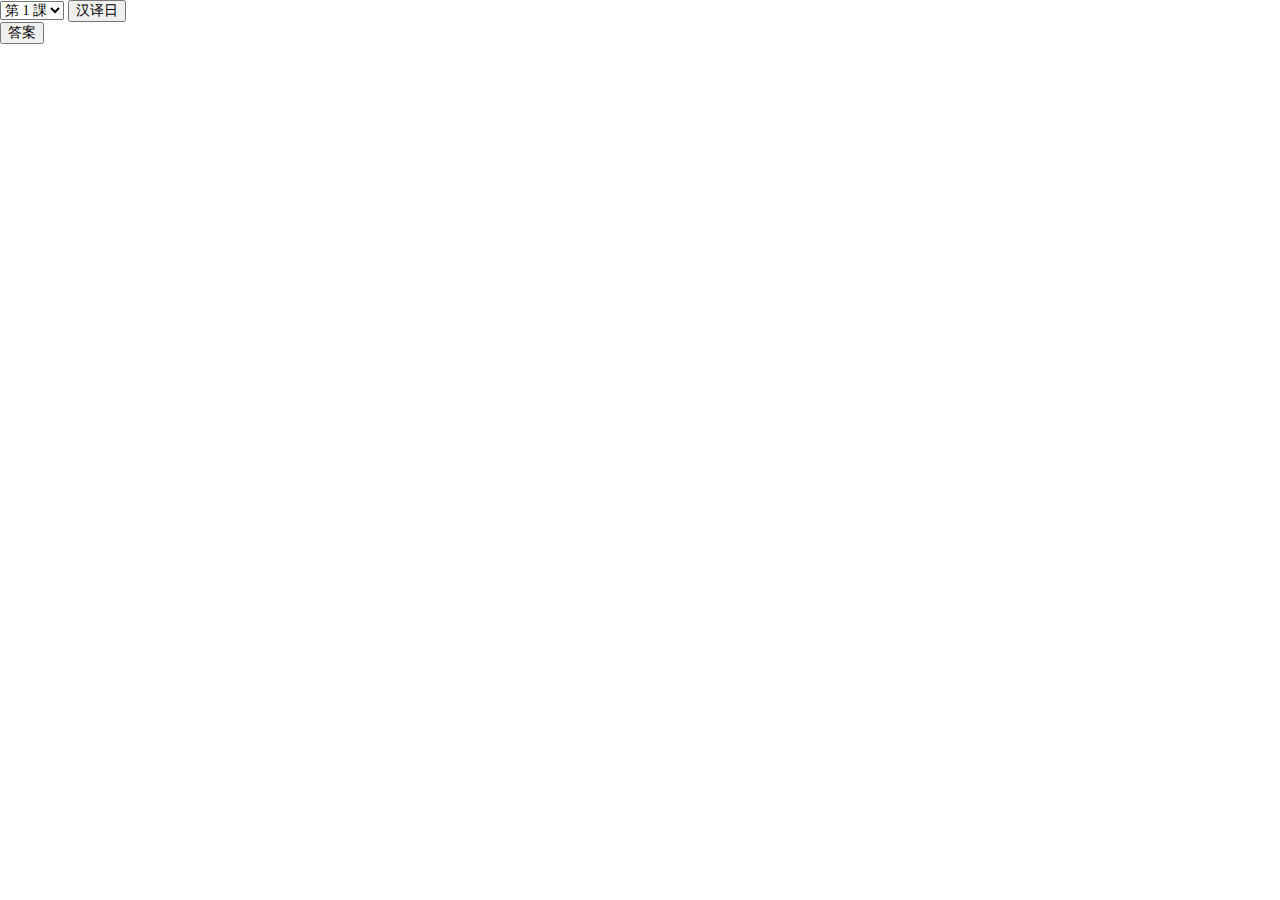
==== cnjp.html @ ad1a3784 "1st" ====
<!DOCTYPE html>
<html lang="en">
<head>
	<meta charset="UTF-8">
	<title>Document</title>
	<link rel="stylesheet" href="css/mormalize.css">
	<link rel="stylesheet" href="css/animate.css">
	<link rel="stylesheet" href="css/swiper.min.css">
	<script src="js/fontsize.js"></script>
	<script src="js/jquery-1.11.3.min.js"></script>
	<script src="js/swiper.min.js"></script>
	<style>
	
		#top-line {
			width:100%;
			height:3px;
			line-height:0;
			font-size:0;
			overflow:hidden;
			text-align:center;
			z-index:1;
			background-color:#0fa6ea;
			background:-webkit-linear-gradient(left,rgba(15,166,234,1) 0,rgba(89,204,24,1) 10%,rgba(15,166,234,1) 60%,rgba(15,166,234,1) 100%);
			background:-moz-linear-gradient(left,rgba(15,166,234,1) 0,rgba(89,204,24,1) 10%,rgba(15,166,234,1) 60%,rgba(15,166,234,1) 100%);
			background:-ms-linear-gradient(left,rgba(15,166,234,1) 0,rgba(89,204,24,1) 10%,rgba(15,166,234,1) 60%,rgba(15,166,234,1) 100%);
			background:linear-gradient(left,rgba(15,166,234,1) 0,rgba(89,204,24,1) 10%,rgba(15,166,234,1) 60%,rgba(15,166,234,1) 100%);
		}
	
		#tabs-container {
			/*height:400px;*/
		}
		#tabs {
			border-top:2px solid #9ac7ed;
			background:url(images/headbg.png) no-repeat left top #f9fafa;
			background-size:auto 100%;
			width:100%;
			height:38px;
			overflow:hidden;
		}
		#tabs a {
			font-weight:normal;
			text-align:center;
			float:left;
			width:64px;
			height:38px;
			line-height:38px;
			color:#2a70be;
			text-decoration:none;
		}
		#tabs a.active {
			border-top:2px solid #2a70be;
			margin-top:-2px;
			background-image:url(images/tab_ui.png);
			background-repeat:no-repeat;
			-webkit-background-size:64px 39px;
			-moz-background-size:64px 39px;
			-o-background-size:64px 39px;
			background-size:64px 39px;
			background-position:left top;
			color:#c14545;
		}
		
		.word-list {
			padding:10px;
			border-bottom:1px solid #eceef0;
			box-shadow:0 1px 1px #fff;
			font-weight:normal;
			font-size:80%;

		}
		.startcn,.txt,.answerTxt{
			display: none;
		}

	</style>
	
</head>
<body>

	<div>
		<audio src='' autoplay class="audio"></audio>
		<select class="selectNum"></select>
		<button class="cnjp">汉译日</button>
		<button class="startcn">下一个</button>
		<div class="txt"></div>
		<div id="answer">
		    <button class="answer">答案</button>

			<div class="answerTxt">
				<p class="answerTxtjp"></p>
				<p class="answerTxtjy"></p>
			</div>
		</div>
	
	</div>
	

	<script>
		window.onload = function() {
		    var navSwiper = new Swiper('#header', {
		        freeMode: true,
		        slidesPerView: 'auto',
		        freeModeSticky: true,
		    });
		     var navSwiper = new Swiper('#tabs', {
		        freeMode: true,
		        slidesPerView: 'auto',
		        freeModeSticky: true,
		    });
			
			
		  //   var bannerSwiper = new Swiper('#banner', {
		  //       autoplay: 5000,
		  //       visibilityFullFit: true,
		  //       loop: true,
		  //       pagination: {
		  //           el: '#banner .pagination',
		  //       }
		  //   });

		  //   var announcementSwiper = new Swiper('#announcement', {
		  //       direction: 'vertical',
				// loop: true,
		  //       autoplay: {
		  //           delay: 3000,
		  //           disableOnInteraction: false,
		  //       }
		  //   })

		    var tabsSwiper = new Swiper('#tabs-container', {
		        speed: 500,
		        on: {
		            slideChangeTransitionStart: function() {
		                $("#tabs .active").removeClass('active');
		                $("#tabs a").eq(this.activeIndex).addClass('active');
		            }
		        }
		    })
		    $("#tabs a").on('click', function(e) {
		        e.preventDefault()
		        $("#tabs .active").removeClass('active')
		        $(this).addClass('active')
		        tabsSwiper.slideTo($(this).index())
		    })



}

          
	</script>
	<script>
		
		    /*
            * @Author: tyler
            * @Date:   2018-10-02 12:50
            * @Last Modified by:   tyler
            * @Last Modified time: 
            */
            var book = [
                {"class" : "第 1 課",
                 "word" : [
                    {
                        "jp" : 'わたし',
                        "jy" : '私',
                        "cn" : '我',
                        "st" : 'y'
                    },
                    
                    {
                        "jp" : 'わたしたち',
                        "jy" : '私逹',
                        "cn" : '我们',
                        "st" : 'y'
                    },
                    {
                        "jp" : 'あなた',
                        "jy" : '',
                        "cn" : '你',
                        "st" : 'y'
                    },
                    {
                        "jp" : 'あのひと',
                        "jy" : '',
                        "cn" : '那个人',
                        "st" : 'y'
                    }
                ]
            },
            {"class" : "第 2 課",
                 "word" : [
                    {
                        "jp" : 'わたし2',
                        "jy" : '私2',
                        "cn" : '我2',
                        "st" : 'y'
                    },
                    
                    {
                        "jp" : 'わたしたち2',
                        "jy" : '私逹2',
                        "cn" : '我们2',
                        "st" : 'y'
                    },
                    {
                        "jp" : 'あなた2',
                        "jy" : '',
                        "cn" : '你2',
                        "st" : 'y'
                    },
                    {
                        "jp" : 'あのひと2',
                        "jy" : '',
                        "cn" : '那个人2',
                        "st" : 'y'
                    }
                ]
            },
            {"class" : "第 3 課",
                 "word" : [
                    {
                        "jp" : 'わたし3',
                        "jy" : '私3',
                        "cn" : '我3',
                        "st" : 'y'
                    },
                    
                    {
                        "jp" : 'わたしたち3',
                        "jy" : '私逹3',
                        "cn" : '我们3',
                        "st" : 'y'
                    },
                    {
                        "jp" : 'あなた3',
                        "jy" : '',
                        "cn" : '你3',
                        "st" : 'y'
                    },
                    {
                        "jp" : 'あのひと3',
                        "jy" : '',
                        "cn" : '那个人3',
                        "st" : 'y'
                    }
                ]
            }
        
           ];

     $(function() {
     	/*-------------增加开始----------------*/
     	var start=0
     	var bookCopy = JSON.parse(JSON.stringify(book)) // 保留原数组，以防篡改
     	$('.cnjp').click(function(){
     		$('.answerTxt').hide()

     		bookCopy = JSON.parse(JSON.stringify(book))
     		start = $(".selectNum").children('option:selected').val();  
     		$('.startcn').click()
     		// bookCopy = JSON.parse(JSON.stringify(book))
     		// var b = bookCopy[start]
     		$(this).hide()
     		$('.startcn,.txt').show()     		
		  	console.log(start)
     	})
     	$('.startcn').click(function(){
     		$('.answerTxt').hide()
     		$('.cnjp').hide()
     		var words = bookCopy[start].word
     		if(words.length==0){
     			// disp_confirm()
     			$('.cnjp').show()
     			$('.startcn').hide()
     			$('.txt').text('')
     			alert('哇你好棒啊！竟然完成了本课复习！')
     			return;
     		}
     		var num = Math.floor(Math.random() * words.length);
            $('.txt').text(words[num].cn);


	     		
	     	$('.answerTxtjp').text(words[num].jp);
	     	$('.answerTxtjy').text(words[num].jy);
	     	
            $('.audio').attr({'src':"http://fanyi.baidu.com/gettts?lan=jp&text="+words[num].jp+"&spd=5&source=web"})
            // http://fanyi.baidu.com/gettts?lan=zh&text=%E7%8E%8B%E7%84%95%E9%94%81&spd=5&source=web //中文
            var audio = document.getElementsByTagName('audio')[0];
      		audio.load();
     		words.splice(num,1) //删除随机到的这个

     	})


     	$('.answer').click(function() {
     		$('.answerTxt').show()
     		
     	});

     	$(".selectNum").change(function(){
     		bookCopy = JSON.parse(JSON.stringify(book))
     		start = $(this).children('option:selected').val();  
     		$('.cnjp').hide()
     		$('.startcn,.txt').show()
     		$('.startcn').click()
		  	console.log(start)
		});


     	
     	/*-------------增加结束----------------*/
          var SmalltypeName = [];     
          $.each(book,function (i,item) { //循环得出“class”
              SmalltypeName.push(item.class);

              $('.selectNum').append('<option value="'+i+'">'+item["class"]+'</option>'); 


              // $.each(item['word'],function (j,item2) {//循环得出“word”
              // 	  console.log(item2)
              //    var bb =  
              //     '<ul class="word-list">'+
              //     '<li class="ub-f1 tx-c">'+item2["jp"]+'</li>' +
              //     '<li class="ub-f1 tx-c">'+item2["jy"]+'</li>' +
              //     // '<li class="ub-f1 tx-c">'+item2["cn"]+'</li>' +
              //     '</ul>'

              //     $(".answerTxt").append(bb);                                  
              // });


              
          });
        });
	</script>

</body>
</html>
---- css/mormalize.css ----
/* Document
   ========================================================================== */
 
/**
 * 1. Correct the line height in all browsers.
 * 2. Prevent adjustments of font size after orientation changes in iOS.
 */
 
html {
  line-height: 1.15; /* 1 */
  -webkit-text-size-adjust: 100%; /* 2 */
}
 
/* Sections
   ========================================================================== */
 
/**
 * Remove the margin in all browsers.
 */
 
body {
  margin: 0;
}
 
/**
 * Render the `main` element consistently in IE.
 */
 
main {
  display: block;
}
 
/**
 * Correct the font size and margin on `h1` elements within `section` and
 * `article` contexts in Chrome, Firefox, and Safari.
 */
 
h1 {
  font-size: 2em;
  margin: 0.67em 0;
}
 
/* Grouping content
   ========================================================================== */
 
/**
 * 1. Add the correct box sizing in Firefox.
 * 2. Show the overflow in Edge and IE.
 */
 
hr {
  box-sizing: content-box; /* 1 */
  height: 0; /* 1 */
  overflow: visible; /* 2 */
}
 
/**
 * 1. Correct the inheritance and scaling of font size in all browsers.
 * 2. Correct the odd `em` font sizing in all browsers.
 */
 
pre {
  font-family: monospace, monospace; /* 1 */
  font-size: 1em; /* 2 */
}
 
/* Text-level semantics
   ========================================================================== */
 
/**
 * Remove the gray background on active links in IE 10.
 */
 
a {
  background-color: transparent;
}
 
/**
 * 1. Remove the bottom border in Chrome 57-
 * 2. Add the correct text decoration in Chrome, Edge, IE, Opera, and Safari.
 */
 
abbr[title] {
  border-bottom: none; /* 1 */
  text-decoration: underline; /* 2 */
  text-decoration: underline dotted; /* 2 */
}
 
/**
 * Add the correct font weight in Chrome, Edge, and Safari.
 */
 
b,
strong {
  font-weight: bolder;
}
 
/**
 * 1. Correct the inheritance and scaling of font size in all browsers.
 * 2. Correct the odd `em` font sizing in all browsers.
 */
 
code,
kbd,
samp {
  font-family: monospace, monospace; /* 1 */
  font-size: 1em; /* 2 */
}
 
/**
 * Add the correct font size in all browsers.
 */
 
small {
  font-size: 80%;
}
 
/**
 * Prevent `sub` and `sup` elements from affecting the line height in
 * all browsers.
 */
 
sub,
sup {
  font-size: 75%;
  line-height: 0;
  position: relative;
  vertical-align: baseline;
}
 
sub {
  bottom: -0.25em;
}
 
sup {
  top: -0.5em;
}
 
/* Embedded content
   ========================================================================== */
 
/**
 * Remove the border on images inside links in IE 10.
 */
 
img {
  border-style: none;
}
 
/* Forms
   ========================================================================== */
 
/**
 * 1. Change the font styles in all browsers.
 * 2. Remove the margin in Firefox and Safari.
 */
 
button,
input,
optgroup,
select,
textarea {
  font-family: inherit; /* 1 */
  font-size: 100%; /* 1 */
  line-height: 1.15; /* 1 */
  margin: 0; /* 2 */
}
 
/**
 * Show the overflow in IE.
 * 1. Show the overflow in Edge.
 */
 
button,
input { /* 1 */
  overflow: visible;
}
 
/**
 * Remove the inheritance of text transform in Edge, Firefox, and IE.
 * 1. Remove the inheritance of text transform in Firefox.
 */
 
button,
select { /* 1 */
  text-transform: none;
}
 
/**
 * Correct the inability to style clickable types in iOS and Safari.
 */
 
button,
[type="button"],
[type="reset"],
[type="submit"] {
  -webkit-appearance: button;
}
 
/**
 * Remove the inner border and padding in Firefox.
 */
 
button::-moz-focus-inner,
[type="button"]::-moz-focus-inner,
[type="reset"]::-moz-focus-inner,
[type="submit"]::-moz-focus-inner {
  border-style: none;
  padding: 0;
}
 
/**
 * Restore the focus styles unset by the previous rule.
 */
 
button:-moz-focusring,
[type="button"]:-moz-focusring,
[type="reset"]:-moz-focusring,
[type="submit"]:-moz-focusring {
  outline: 1px dotted ButtonText;
}
 
/**
 * Correct the padding in Firefox.
 */
 
fieldset {
  padding: 0.35em 0.75em 0.625em;
}
 
/**
 * 1. Correct the text wrapping in Edge and IE.
 * 2. Correct the color inheritance from `fieldset` elements in IE.
 * 3. Remove the padding so developers are not caught out when they zero out
 *    `fieldset` elements in all browsers.
 */
 
legend {
  box-sizing: border-box; /* 1 */
  color: inherit; /* 2 */
  display: table; /* 1 */
  max-width: 100%; /* 1 */
  padding: 0; /* 3 */
  white-space: normal; /* 1 */
}
 
/**
 * Add the correct vertical alignment in Chrome, Firefox, and Opera.
 */
 
progress {
  vertical-align: baseline;
}
 
/**
 * Remove the default vertical scrollbar in IE 10+.
 */
 
textarea {
  overflow: auto;
}
 
/**
 * 1. Add the correct box sizing in IE 10.
 * 2. Remove the padding in IE 10.
 */
 
[type="checkbox"],
[type="radio"] {
  box-sizing: border-box; /* 1 */
  padding: 0; /* 2 */
}
 
/**
 * Correct the cursor style of increment and decrement buttons in Chrome.
 */
 
[type="number"]::-webkit-inner-spin-button,
[type="number"]::-webkit-outer-spin-button {
  height: auto;
}
 
/**
 * 1. Correct the odd appearance in Chrome and Safari.
 * 2. Correct the outline style in Safari.
 */
 
[type="search"] {
  -webkit-appearance: textfield; /* 1 */
  outline-offset: -2px; /* 2 */
}
 
/**
 * Remove the inner padding in Chrome and Safari on macOS.
 */
 
[type="search"]::-webkit-search-decoration {
  -webkit-appearance: none;
}
 
/**
 * 1. Correct the inability to style clickable types in iOS and Safari.
 * 2. Change font properties to `inherit` in Safari.
 */
 
::-webkit-file-upload-button {
  -webkit-appearance: button; /* 1 */
  font: inherit; /* 2 */
}
 
/* Interactive
   ========================================================================== */
 
/*
 * Add the correct display in Edge, IE 10+, and Firefox.
 */
 
details {
  display: block;
}
 
/*
 * Add the correct display in all browsers.
 */
 
summary {
  display: list-item;
}
 
/* Misc
   ========================================================================== */
 
/**
 * Add the correct display in IE 10+.
 */
 
template {
  display: none;
}
 
/**
 * Add the correct display in IE 10.
 */
 
[hidden] {
  display: none;
}

HTML, body, div, h1, h2, h3, h4, h5, h6, ul, ol, dl, li, dt, dd, p, blockquote,
pre, form, fieldset, table, th, td {
    border:none;
    font-family:"微软雅黑","黑体","宋体";
    font-size:14px;
    margin:0px;
    padding:0px;
    }
html,body{
    height: 100%;
    width: 100%;
    }
address, caption, cite, code, dfn, em, strong, th, var {
    font-style: normal;
    font-weight: normal;
}
a{
    text-decoration:none;
}
a:link{
    color:#fff;
}
a:visited{
    color:#fff;
}
a:hover{
    color:#fff;
}
a:active{
    color:#fff;
}
input::-ms-clear{
    display:none;
    }
input::-ms-reveal{
    display:none;
}
input{
    -webkit-appearance: none;
    margin: 0;
    outline: none;
    padding: 0;
}
input::-webkit-input-placeholder{
    color: #ccc;
}
input::-ms-input-placeholder{
    color: #ccc;
}
input::-moz-placeholder{
    color: #ccc;
}
input[type=submit],input[type=button]{
    cursor: pointer;
}
button[disabled], input[disabled] {
    cursor: default;
}
img{
    border:none;
}
ul,ol,li{
    list-style-type:none;
}
a,img{display: block;
}
/*公共方法*/
.clear{
    clear: both;
}
.clearleft{
    clear: left;
}
.clearright{
    clear: right;
}
.floatleft{
    float: left;
}
.floatright{
    float: right;
}
.cursor{
    cursor: pointer;
}
/*背景及色值表*/
.bg000{
    background: #000;
}
.color000{
    color: #000;
}
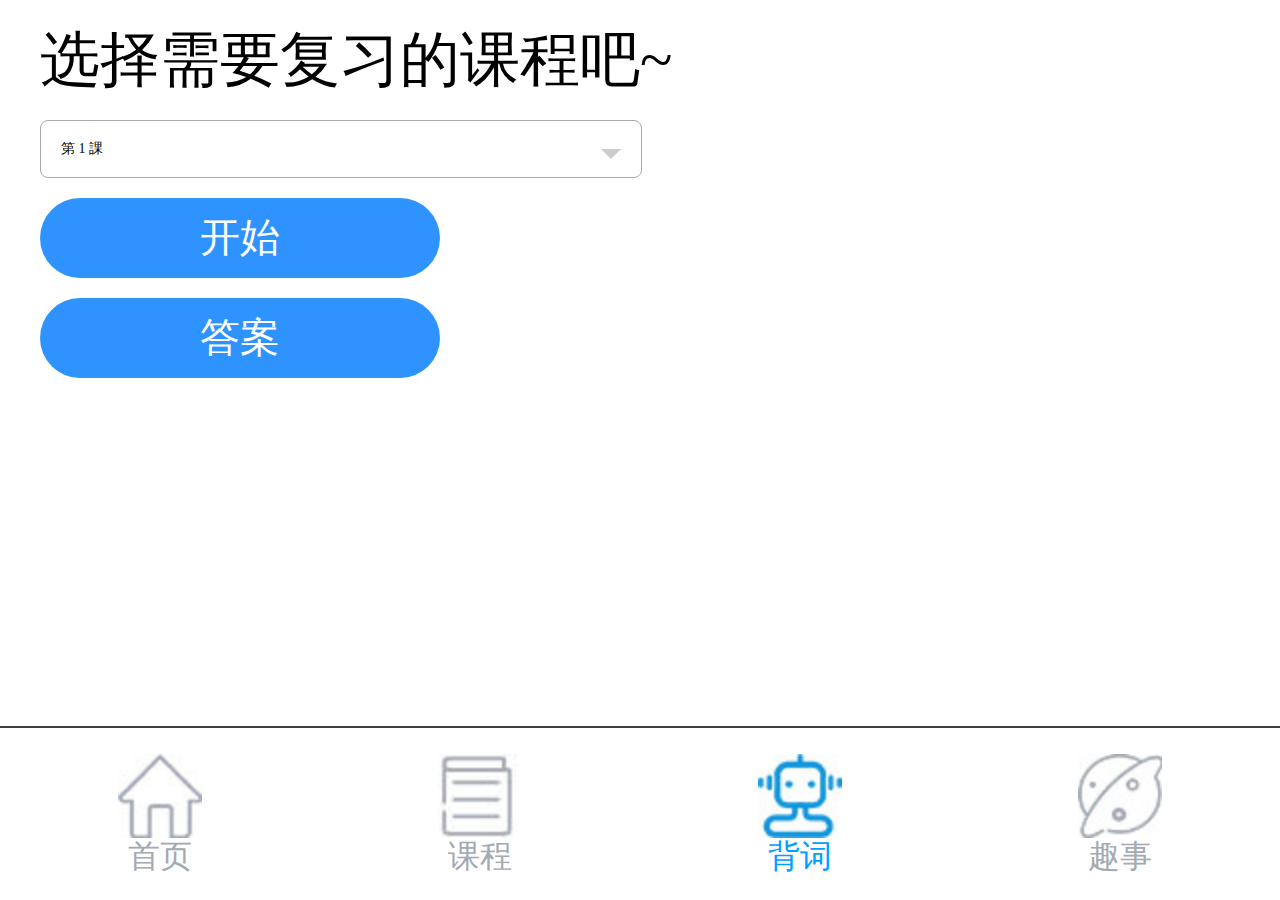
==== commit 7309751d: "z" ====
--- a/cnjp.html
+++ b/cnjp.html
@@ -2,89 +2,29 @@
 <html lang="en">
 <head>
 	<meta charset="UTF-8">
-	<title>Document</title>
-	<link rel="stylesheet" href="css/mormalize.css">
-	<link rel="stylesheet" href="css/animate.css">
-	<link rel="stylesheet" href="css/swiper.min.css">
-	<script src="js/fontsize.js"></script>
-	<script src="js/jquery-1.11.3.min.js"></script>
-	<script src="js/swiper.min.js"></script>
-	<style>
-	
-		#top-line {
-			width:100%;
-			height:3px;
-			line-height:0;
-			font-size:0;
-			overflow:hidden;
-			text-align:center;
-			z-index:1;
-			background-color:#0fa6ea;
-			background:-webkit-linear-gradient(left,rgba(15,166,234,1) 0,rgba(89,204,24,1) 10%,rgba(15,166,234,1) 60%,rgba(15,166,234,1) 100%);
-			background:-moz-linear-gradient(left,rgba(15,166,234,1) 0,rgba(89,204,24,1) 10%,rgba(15,166,234,1) 60%,rgba(15,166,234,1) 100%);
-			background:-ms-linear-gradient(left,rgba(15,166,234,1) 0,rgba(89,204,24,1) 10%,rgba(15,166,234,1) 60%,rgba(15,166,234,1) 100%);
-			background:linear-gradient(left,rgba(15,166,234,1) 0,rgba(89,204,24,1) 10%,rgba(15,166,234,1) 60%,rgba(15,166,234,1) 100%);
-		}
-	
-		#tabs-container {
-			/*height:400px;*/
-		}
-		#tabs {
-			border-top:2px solid #9ac7ed;
-			background:url(images/headbg.png) no-repeat left top #f9fafa;
-			background-size:auto 100%;
-			width:100%;
-			height:38px;
-			overflow:hidden;
-		}
-		#tabs a {
-			font-weight:normal;
-			text-align:center;
-			float:left;
-			width:64px;
-			height:38px;
-			line-height:38px;
-			color:#2a70be;
-			text-decoration:none;
-		}
-		#tabs a.active {
-			border-top:2px solid #2a70be;
-			margin-top:-2px;
-			background-image:url(images/tab_ui.png);
-			background-repeat:no-repeat;
-			-webkit-background-size:64px 39px;
-			-moz-background-size:64px 39px;
-			-o-background-size:64px 39px;
-			background-size:64px 39px;
-			background-position:left top;
-			color:#c14545;
-		}
-		
-		.word-list {
-			padding:10px;
-			border-bottom:1px solid #eceef0;
-			box-shadow:0 1px 1px #fff;
-			font-weight:normal;
-			font-size:80%;
-
-		}
-		.startcn,.txt,.answerTxt{
-			display: none;
-		}
-
-	</style>
+	<title>根据汉语回忆假名</title>
+    <link rel="stylesheet" href="css/mormalize.css">
+<link rel="stylesheet" href="css/animate.css">
+<link rel="stylesheet" href="css/swiper.min.css">
+<link rel="stylesheet" href="css/index.css">
+<link rel="stylesheet" href="css/cnjp.css">
+<script src="js/fontsize.js"></script>
+<script src="js/jquery-1.11.3.min.js"></script>
+<script src="js/swiper.min.js"></script>
+
 	
 </head>
 <body>
 
 	<div>
-		<audio src='' autoplay class="audio"></audio>
-		<select class="selectNum"></select>
-		<button class="cnjp">汉译日</button>
-		<button class="startcn">下一个</button>
+		<!-- <audio src='' autoplay class="audio"></audio> -->
+        <p class="tit">选择需要复习的课程吧~</p>
+		<div class="select"><select class="selectNum"></select></div>
+		<p class="cnjp">开始</p>
+		<p class="startcn">下一个</p>
 		<div class="txt"></div>
 		<div id="answer">
-		    <button class="answer">答案</button>
+		    <p class="answer">答案</p>
 
 			<div class="answerTxt">
 				<p class="answerTxtjp"></p>
@@ -93,6 +33,25 @@
 		</div>
 	
 	</div>
+    <div style="width: 6.4rem;height: .86rem"></div>
+<footer>
+    <a href="index.html">
+        <img src="images/icon1-1.jpg" alt="">
+        <p>首页</p>
+    </a>
+    <a href="course.html">
+        <img src="images/icon2-1.jpg" alt="">
+        <p>课程</p>
+    </a>
+    <a class="remember" href="javascript:void(0);">
+        <img src="images/icon3-2.jpg" alt="">
+        <p class="active">背词</p>
+    </a>
+    <a href="">
+        <img src="images/icon4-1.jpg" alt="">
+        <p>趣事</p>
+    </a>
+</footer>
 	
 
 	<script>
@@ -175,43 +134,457 @@
                     },
                     {
                         "jp" : 'あなた',
-                        "jy" : '',
+                        "jy" : 'あなた',
                         "cn" : '你',
                         "st" : 'y'
                     },
                     {
                         "jp" : 'あのひと',
-                        "jy" : '',
+                        "jy" : 'あのひと',
                         "cn" : '那个人',
                         "st" : 'y'
+                    },
+                    {
+                        "jp" : 'みなさん',
+                        "jy" : '皆さん',
+                        "cn" : '大家',
+                        "st" : 'y'
+                    },
+                    
+                    {
+                        "jp" : 'せんせい',
+                        "jy" : '先生',
+                        "cn" : '老师',
+                        "st" : 'y'
+                    },
+                    {
+                        "jp" : 'さん',
+                        "jy" : 'さん',
+                        "cn" : '先生、夫人、小姐 ',
+                        "st" : 'y'
+                    },
+
+                    
+                    {
+                        "jp" : 'けんしゅうせい',
+                        "jy" : '研修生',
+                        "cn" : '研修生',
+                        "st" : 'y'
+                    },
+                    {
+                        "jp" : 'だれ',
+                        "jy" : '誰',
+                        "cn" : '谁',
+                        "st" : 'y'
+                    },
+                    {
+                        "jp" : 'どなた',
+                        "jy" : 'どなた',
+                        "cn" : '哪位',
+                        "st" : 'y'
+                    },
+                    
+                    {
+                        "jp" : 'はい',
+                        "jy" : 'はい',
+                        "cn" : '是',
+                        "st" : 'y'
+                    },
+                    
+                    
+                    {
+                        "jp" : 'いいえ',
+                        "jy" : 'いいえ',
+                        "cn" : '不是',
+                        "st" : 'y'
+                    },
+                    {
+                        "jp" : 'でんき',
+                        "jy" : '電気',
+                        "cn" : '电气',
+                        "st" : 'y'
+                    },
+                    {
+                        "jp" : 'きかい',
+                        "jy" : '機械',
+                        "cn" : '机械',
+                        "st" : 'y'
+                    },
+                    {
+                        "jp" : 'じどうしゃ',
+                        "jy" : '自動車',
+                        "cn" : '汽车',
+                        "st" : 'y'
+                    },
+                    {
+                        "jp" : 'でんき',
+                        "jy" : '電気',
+                        "cn" : '电气',
+                        "st" : 'y'
+                    },
+                    {
+                        "jp" : 'コンピューター',
+                        "jy" : '',
+                        "cn" : '计算机',
+                        "st" : 'y'
+                    },
+                    {
+                        "jp" : 'せんもん',
+                        "jy" : '専門',
+                        "cn" : '专业',
+                        "st" : 'y'
+                    },
+                    {
+                        "jp" : 'さい',
+                        "jy" : '歳',
+                        "cn" : '岁',
+                        "st" : 'y'
+                    },
+                    {
+                        "jp" : 'なんさい',
+                        "jy" : '何歳',
+                        "cn" : '几岁',
+                        "st" : 'y'
+                    },
+                    {
+                        "jp" : 'おいくつ',
+                        "jy" : 'おいくつ',
+                        "cn" : '多大岁数',
+                        "st" : 'y'
+                    },
+                    {
+                        "jp" : 'にほん',
+                        "jy" : '日本',
+                        "cn" : '日本',
+                        "st" : 'y'
+                    },
+                    {
+                        "jp" : 'インド',
+                        "jy" : '',
+                        "cn" : '印度',
+                        "st" : 'y'
+                    },
+                    {
+                        "jp" : 'インドネシア',
+                        "jy" : '',
+                        "cn" : '印度尼西亚',
+                        "st" : 'y'
+                    },
+                    {
+                        "jp" : 'かんこく',
+                        "jy" : '韓国',
+                        "cn" : '韩国',
+                        "st" : 'y'
+                    },
+                    {
+                        "jp" : 'ちゅうごく',
+                        "jy" : '中国',
+                        "cn" : '中国',
+                        "st" : 'y'
                     }
+                    ,
+                    {
+                        "jp" : 'フィリピン',
+                        "jy" : '',
+                        "cn" : '菲律宾',
+                        "st" : 'y'
+                    },
+                    {
+                        "jp" : 'タイ',
+                        "jy" : '',
+                        "cn" : '泰国',
+                        "st" : 'y'
+                    },
+                    {
+                        "jp" : 'マレーシア',
+                        "jy" : '',
+                        "cn" : '马来西亚',
+                        "st" : 'y'
+                    }
+                    ,
+                    {
+                        "jp" : 'じん',
+                        "jy" : '人',
+                        "cn" : '人',
+                        "st" : 'y'
+                    }
+                    ,
+                    {
+                        "jp" : 'おはようございます',
+                        "jy" : '',
+                        "cn" : '早上好',
+                        "st" : 'y'
+                    }
+                    ,
+                    {
+                        "jp" : 'はじめまして',
+                        "jy" : '',
+                        "cn" : '初次见面',
+                        "st" : 'y'
+                    }
+                    ,
+                    {
+                        "jp" : 'どうぞよろしく',
+                        "jy" : '',
+                        "cn" : '请多关照',
+                        "st" : 'y'
+                    }
+
                 ]
             },
             {"class" : "第 2 課",
                  "word" : [
                     {
-                        "jp" : 'わたし2',
-                        "jy" : '私2',
-                        "cn" : '我2',
+                        "jp" : 'これ',
+                        "jy" : 'これ',
+                        "cn" : '这，这个（代词）',
                         "st" : 'y'
                     },
                     
                     {
-                        "jp" : 'わたしたち2',
-                        "jy" : '私逹2',
-                        "cn" : '我们2',
-                        "st" : 'y'
-                    },
-                    {
-                        "jp" : 'あなた2',
-                        "jy" : '',
-                        "cn" : '你2',
-                        "st" : 'y'
-                    },
-                    {
-                        "jp" : 'あのひと2',
-                        "jy" : '',
-                        "cn" : '那个人2',
+                        "jp" : 'それ',
+                        "jy" : 'それ',
+                        "cn" : '那，那个（代词）',
+                        "st" : 'y'
+                    },
+                    {
+                        "jp" : 'あれ',
+                        "jy" : 'あれ',
+                        "cn" : '那，那个（代词）',
+                        "st" : 'y'
+                    },
+                    {
+                        "jp" : 'この',
+                        "jy" : 'この',
+                        "cn" : '这，这个（连词）',
+                        "st" : 'y'
+                    },
+                    {
+                        "jp" : 'その',
+                        "jy" : 'その',
+                        "cn" : '那，那个（连词）',
+                        "st" : 'y'
+                    },
+                    {
+                        "jp" : 'あの',
+                        "jy" : 'あの',
+                        "cn" : '那，那个（连词）',
+                        "st" : 'y'
+                    },
+                    {
+                        "jp" : 'ほん',
+                        "jy" : '本',
+                        "cn" : '书',
+                        "st" : 'y'
+                    },
+                    {
+                        "jp" : 'ざっし',
+                        "jy" : '雑誌',
+                        "cn" : '杂志',
+                        "st" : 'y'
+                    },
+                    {
+                        "jp" : 'じしょ',
+                        "jy" : '辞書',
+                        "cn" : '字典',
+                        "st" : 'y'
+                    },
+                    {
+                        "jp" : 'ノード',
+                        "jy" : '',
+                        "cn" : '笔记本',
+                        "st" : 'y'
+                    },
+                    {
+                        "jp" : 'かみ',
+                        "jy" : '紙',
+                        "cn" : '纸',
+                        "st" : 'y'
+                    },
+                    {
+                        "jp" : 'しんぶん',
+                        "jy" : '新聞',
+                        "cn" : '报纸',
+                        "st" : 'y'
+                    },
+                    {
+                        "jp" : 'てがみ',
+                        "jy" : '手紙',
+                        "cn" : '信',
+                        "st" : 'y'
+                    },
+                    {
+                        "jp" : 'えんぴつ',
+                        "jy" : '鉛筆',
+                        "cn" : '铅笔',
+                        "st" : 'y'
+                    },
+                    {
+                        "jp" : 'ボールペン',
+                        "jy" : '',
+                        "cn" : '圆珠笔',
+                        "st" : 'y'
+                    },
+                    {
+                        "jp" : 'シャープペンシル',
+                        "jy" : '',
+                        "cn" : '自动铅笔',
+                        "st" : 'y'
+                    },
+                    {
+                        "jp" : 'タバコ',
+                        "jy" : '',
+                        "cn" : '香烟',
+                        "st" : 'y'
+                    },
+                    {
+                        "jp" : 'マッチ',
+                        "jy" : '',
+                        "cn" : '火柴',
+                        "st" : 'y'
+                    },
+                    {
+                        "jp" : 'ライター',
+                        "jy" : '',
+                        "cn" : '打火机',
+                        "st" : 'y'
+                    },
+                    {
+                        "jp" : 'はいざら',
+                        "jy" : '灰皿',
+                        "cn" : '烟灰缸',
+                        "st" : 'y'
+                    },
+                    {
+                        "jp" : 'かぎ',
+                        "jy" : '鍵',
+                        "cn" : '钥匙 ',
+                        "st" : 'y'
+                    },
+                    {
+                        "jp" : 'とけい',
+                        "jy" : '時計',
+                        "cn" : '钟',
+                        "st" : 'y'
+                    },
+                    {
+                        "jp" : 'かばん',
+                        "jy" : '鞄',
+                        "cn" : '包',
+                        "st" : 'y'
+                    },
+                    {
+                        "jp" : 'はこ',
+                        "jy" : '箱',
+                        "cn" : '箱子',
+                        "st" : 'y'
+                    },
+                    {
+                        "jp" : 'テープレコーダ',
+                        "jy" : '',
+                        "cn" : '录音机',
+                        "st" : 'y'
+                    },
+                    {
+                        "jp" : 'でんわ',
+                        "jy" : '電話',
+                        "cn" : '电话',
+                        "st" : 'y'
+                    },
+                    {
+                        "jp" : 'いす',
+                        "jy" : '椅子',
+                        "cn" : '椅子',
+                        "st" : 'y'
+                    },
+                    {
+                        "jp" : 'つくえ',
+                        "jy" : '机',
+                        "cn" : '桌子',
+                        "st" : 'y'
+                    },
+                    {
+                        "jp" : 'まど',
+                        "jy" : '窓',
+                        "cn" : '窗户',
+                        "st" : 'y'
+                    },
+                    {
+                        "jp" : 'ドア',
+                        "jy" : '',
+                        "cn" : '门',
+                        "st" : 'y'
+                    },
+                    {
+                        "jp" : 'ラジオ',
+                        "jy" : '',
+                        "cn" : '收音机',
+                        "st" : 'y'
+                    },
+                    {
+                        "jp" : 'テレビ',
+                        "jy" : '',
+                        "cn" : '电视机',
+                        "st" : 'y'
+                    },
+                    {
+                        "jp" : 'カメラ',
+                        "jy" : '',
+                        "cn" : '照相机',
+                        "st" : 'y'
+                    },
+                    {
+                        "jp" : 'なん',
+                        "jy" : '何',
+                        "cn" : '什么',
+                        "st" : 'y'
+                    },
+                    {
+                        "jp" : 'そう',
+                        "jy" : 'そう',
+                        "cn" : '是的',
+                        "st" : 'y'
+                    },
+                    {
+                        "jp" : 'おねがいします',
+                        "jy" : 'お願いします',
+                        "cn" : '拜托了',
+                        "st" : 'y'
+                    },
+                    {
+                        "jp" : 'どうぞ',
+                        "jy" : 'どうぞ',
+                        "cn" : '请',
+                        "st" : 'y'
+                    },
+                    {
+                        "jp" : 'どうもありがとうございます',
+                        "jy" : 'どうもありがとうございます',
+                        "cn" : '十分感谢，多谢您',
+                        "st" : 'y'
+                    },
+                    {
+                        "jp" : 'あ',
+                        "jy" : 'あ',
+                        "cn" : '啊（感叹词）',
+                        "st" : 'y'
+                    },
+                    {
+                        "jp" : 'ちょっと',
+                        "jy" : 'ちょっと',
+                        "cn" : '一会儿 ',
+                        "st" : 'y'
+                    },
+                    {
+                        "jp" : 'まってください',
+                        "jy" : '待って下さい',
+                        "cn" : '请等一下',
+                        "st" : 'y'
+                    },
+                    {
+                        "jp" : 'ちがいます',
+                        "jy" : '違います',
+                        "cn" : '不是，错了',
                         "st" : 'y'
                     }
                 ]
@@ -245,7 +618,6 @@
                     }
                 ]
             }
-        
            ];
 
      $(function() {
@@ -284,10 +656,10 @@
 	     	$('.answerTxtjp').text(words[num].jp);
 	     	$('.answerTxtjy').text(words[num].jy);
 	     	
-            $('.audio').attr({'src':"http://fanyi.baidu.com/gettts?lan=jp&text="+words[num].jp+"&spd=5&source=web"})
+            // $('.audio').attr({'src':"http://fanyi.baidu.com/gettts?lan=jp&text="+words[num].jp+"&spd=5&source=web"})
             // http://fanyi.baidu.com/gettts?lan=zh&text=%E7%8E%8B%E7%84%95%E9%94%81&spd=5&source=web //中文
-            var audio = document.getElementsByTagName('audio')[0];
-      		audio.load();
+        //     var audio = document.getElementsByTagName('audio')[0];
+      		// audio.load();
      		words.splice(num,1) //删除随机到的这个
 
      	})
@@ -304,7 +676,6 @@
      		$('.cnjp').hide()
      		$('.startcn,.txt').show()
      		$('.startcn').click()
-		  	console.log(start)
 		});
 
 
@@ -316,25 +687,16 @@
 
               $('.selectNum').append('<option value="'+i+'">'+item["class"]+'</option>'); 
 
-
-              // $.each(item['word'],function (j,item2) {//循环得出“word”
-              // 	  console.log(item2)
-              //    var bb =  
-              //     '<ul class="word-list">'+
-              //     '<li class="ub-f1 tx-c">'+item2["jp"]+'</li>' +
-              //     '<li class="ub-f1 tx-c">'+item2["jy"]+'</li>' +
-              //     // '<li class="ub-f1 tx-c">'+item2["cn"]+'</li>' +
-              //     '</ul>'
-
-              //     $(".answerTxt").append(bb);                                  
-              // });
-
-
               
           });
         });
 	</script>
 
+
+
+<script src="js/cover.js"></script>
+<script src="js/index.js"></script>
+
 </body>
 </html>
 
--- a/css/index.css
+++ b/css/index.css
@@ -0,0 +1,139 @@
+.banner{
+     width: 5.8rem;
+     height: 2.6rem;
+     overflow: hidden;
+     margin: 0 auto;
+     margin-top: .3rem;
+}
+.banner .swiper-container1 {
+     width: 100%;
+     height: 100%;
+}
+.banner .swiper-slide {
+
+     width: 100%;
+     height: 100%;
+     text-align: center;
+     background: #fff;
+ 
+}
+.banner .swiper-slide img{width: 100%;height: 100%;display: block;
+}
+ .content{
+     width: 5.3rem;
+     margin: 0.4rem auto 0;
+}
+ .content ul li{
+     width: 2.48rem;
+     height: 1.1rem;
+     float: left;
+     border-radius: 0.08rem;
+     margin-bottom: 0.3rem;
+}
+ .content ul li:nth-child(1){
+     background: #e5f5ff;
+}
+ .content ul li:nth-child(2){
+     background: #ebf1fe;
+}
+ .content ul li:nth-child(3){
+     background: #fff2f1;
+}
+ .content ul li:nth-child(4){
+     background: #fff9eb;
+}
+ .content ul li:nth-child(2n-1){
+     margin-right: 0.3rem;
+}
+ .content ul li a{
+     display: block;
+}
+ .content ul li div{
+     width: 1.24rem;
+     float: left;
+}
+ .content ul li div:nth-child(1){
+}
+ .content ul li div:nth-child(2) img{
+     width: 0.8rem;
+     height: 0.8rem;
+     border-radius: 50%;
+     margin: 0.14rem;
+     display: block;
+}
+ .content ul li p{
+     margin-left: 0.3rem;
+}
+ .content ul li p.tit{
+     font-size: 0.22rem;
+     color: #272929;
+     margin-top: 0.3rem;
+}
+ .content ul li p.tit-con{
+     font-size: 0.16rem;
+     color: #798188;
+     margin-top: 0.1rem;
+}
+ .photo{
+     width: 5.24rem;
+     height: 3.9rem;
+     margin: 0 auto;
+}
+ .photo img{
+     display: block;
+     width: 100%;
+     height: 100%;
+}
+
+/*course*/
+
+
+
+
+
+
+
+
+
+
+
+
+
+
+
+
+ footer{
+     position: fixed;
+     left:0;
+     bottom:0;
+     width: 6.4rem;
+     height: 0.86rem;
+     background: #fff;
+     border-top: 0.01rem solid #3e3e3e;
+     display : flex;
+    /*display: -webkit-box;
+     */
+     -webkit-box-align: center;
+     -webkit-align-items: center;
+     align-items: center;
+     justify-content:space-around;
+     flex-direction: row;
+     margin: 0 auto;
+}
+/* footer a{
+     flex:space-around;
+}
+*/
+  footer a img{
+    width: .42rem;
+    height: .42rem;
+  }
+ footer a p{
+     font-size: 0.16rem;
+     color: #a4aab3;
+     text-align: center;
+}
+ footer a p.active{
+     color: #00a0ff;
+}
+ --- a/css/cnjp.css
+++ b/css/cnjp.css
@@ -0,0 +1,127 @@
+
+.tit{
+     font-size: 0.3rem;
+     line-height: 0.6rem;
+     margin-left: 0.2rem;
+}
+.startcn,.txt,.answerTxt p{
+  font-size: .2rem;
+}
+ .startcn,.answer,.cnjp{
+     width: 2rem;
+     height: 0.4rem;
+     border-radius: 0.2rem;
+     background: #2f93ff;
+     color: #fff;
+     text-align: center;
+     line-height: 0.4rem;
+     font-size: 0.2rem;
+     margin: 0.1rem 0;
+     margin-left: 0.2rem;
+}
+ #top-line {
+     width:100%;
+     height:0.03rem;
+     line-height:0;
+     font-size:0;
+     overflow:hidden;
+     text-align:center;
+     z-index:1;
+     background-color:#0fa6ea;
+     background:-webkit-linear-gradient(left,rgba(15,166,234,1) 0,rgba(89,204,24,1) 10%,rgba(15,166,234,1) 60%,rgba(15,166,234,1) 100%);
+     background:-moz-linear-gradient(left,rgba(15,166,234,1) 0,rgba(89,204,24,1) 10%,rgba(15,166,234,1) 60%,rgba(15,166,234,1) 100%);
+     background:-ms-linear-gradient(left,rgba(15,166,234,1) 0,rgba(89,204,24,1) 10%,rgba(15,166,234,1) 60%,rgba(15,166,234,1) 100%);
+     background:linear-gradient(left,rgba(15,166,234,1) 0,rgba(89,204,24,1) 10%,rgba(15,166,234,1) 60%,rgba(15,166,234,1) 100%);
+}
+ #tabs-container {
+    /*height:4rem;
+     */
+}
+ #tabs {
+     border-top:0.02rem solid #9ac7ed;
+     background:url(images/headbg.png) no-repeat left top #f9fafa;
+     background-size:auto 100%;
+     width:100%;
+     height:0.38rem;
+     overflow:hidden;
+}
+ #tabs a {
+     font-weight:normal;
+     text-align:center;
+     float:left;
+     width:0.64rem;
+     height:0.38rem;
+     line-height:0.38rem;
+     color:#2a70be;
+     text-decoration:none;
+}
+ #tabs a.active {
+     border-top:0.02rem solid #2a70be;
+     margin-top:-0.02rem;
+     background-image:url(images/tab_ui.png);
+     background-repeat:no-repeat;
+     -webkit-background-size:0.64rem 0.39rem;
+     -moz-background-size:0.64rem 0.39rem;
+     -o-background-size:0.64rem 0.39rem;
+     background-size:0.64rem 0.39rem;
+     background-position:left top;
+     color:#c14545;
+}
+ .word-list {
+     padding:0.1rem;
+     border-bottom:0.01rem solid #eceef0;
+     box-shadow:0 0.01rem 0.01rem #fff;
+     font-weight:normal;
+     font-size:80%;
+}
+ .startcn,.txt,.answerTxt{
+     display: none;
+}
+ .select {
+     display: inline-block;
+     width: 3rem;
+     position: relative;
+     vertical-align: middle;
+     padding: 0;
+     overflow: hidden;
+     background-color: #fff;
+     color: #555;
+     border: 1px solid #aaa;
+     text-shadow: none;
+     border-radius: 0.04rem;
+     transition: box-shadow 0.25s ease;
+     z-index: 2;
+     margin-left: 0.2rem;
+}
+ .select:hover {
+     box-shadow: 0 0.01rem 0.04rem rgba(0, 0, 0, 0.15);
+}
+ .select:before {
+     content: "";
+     position: absolute;
+     width: 0;
+     height: 0;
+     border: 10px solid transparent;
+     border-top-color: #ccc;
+     top: 0.14rem;
+     right: 0.1rem;
+     cursor: pointer;
+     z-index: -2;
+}
+ .select select {
+     cursor: pointer;
+     padding: 0.1rem;
+     width: 100%;
+     border: none;
+     background: transparent;
+     background-image: none;
+     -webkit-appearance: none;
+     -moz-appearance: none;
+}
+ .select select:focus {
+     outline: none;
+}
+ .txt,.answerTxt p{
+     font-size: 0.18rem;
+     margin-left: 0.2rem;
+}
